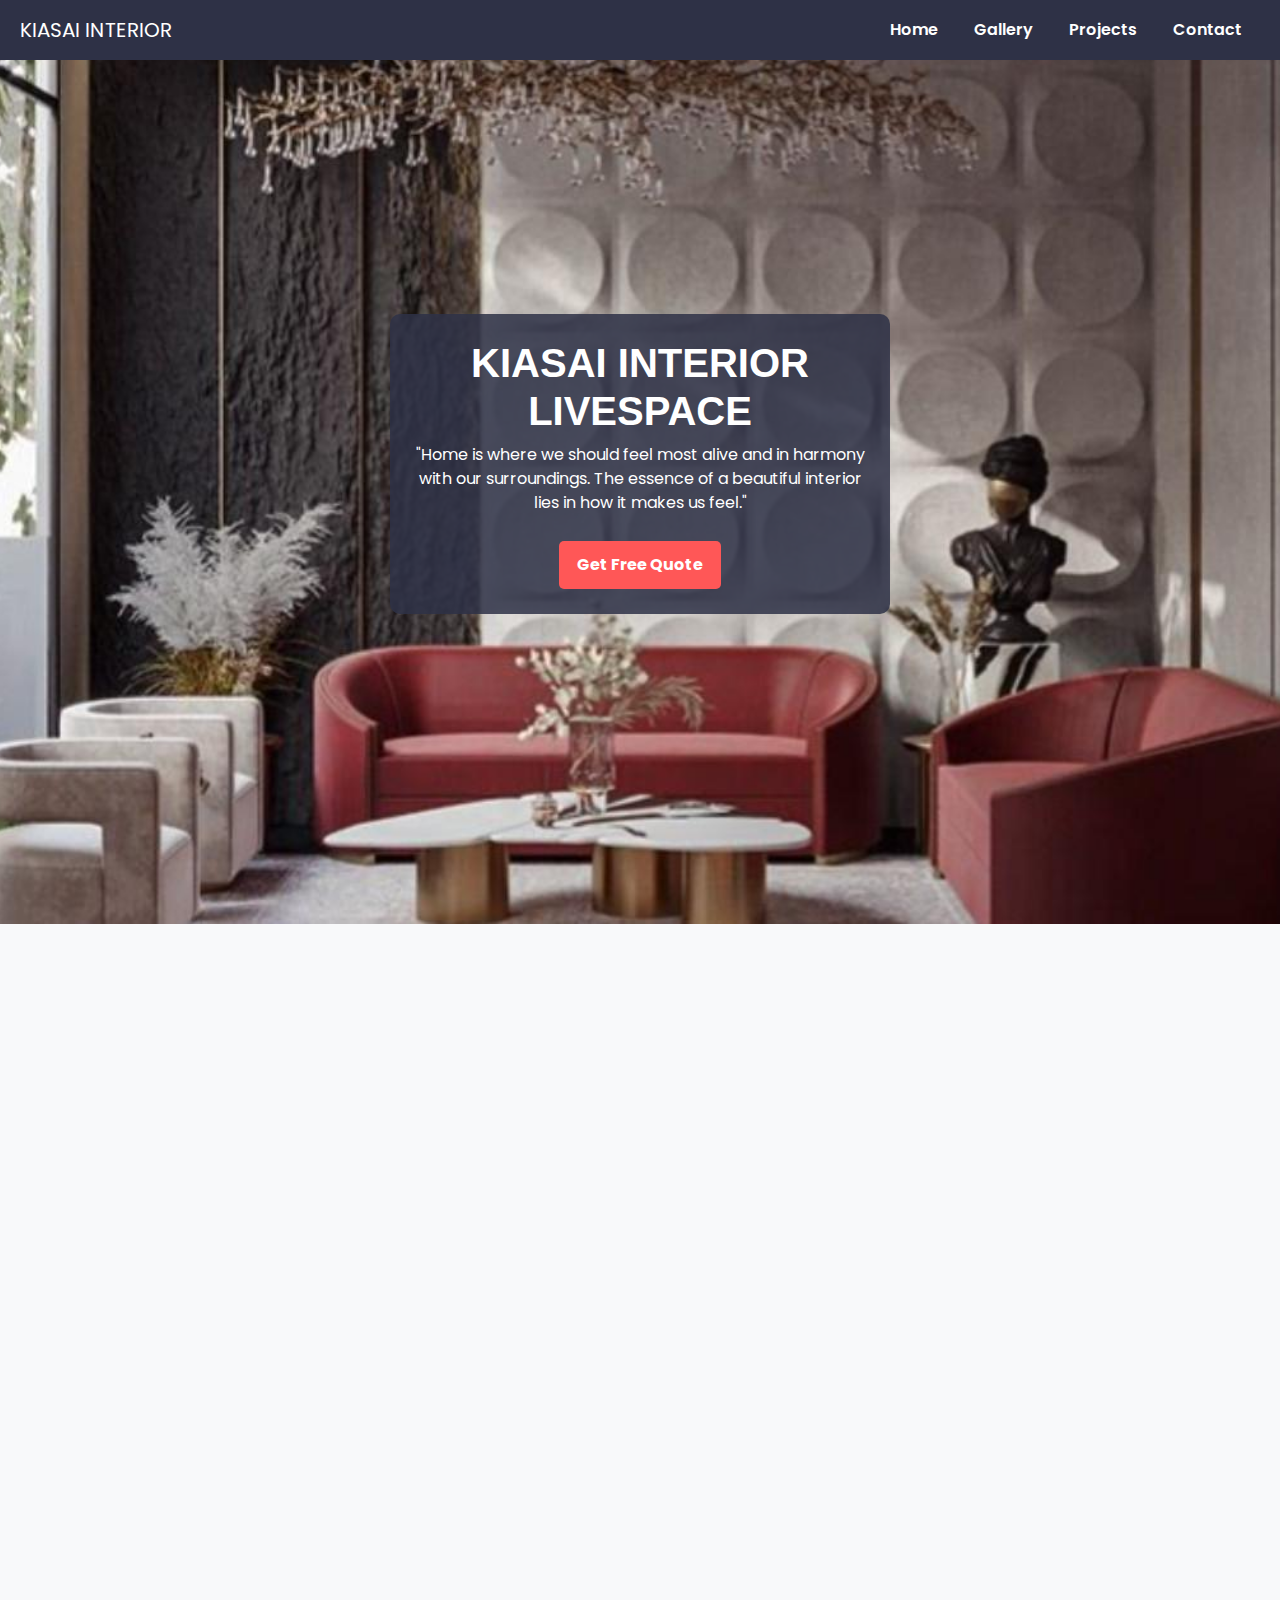
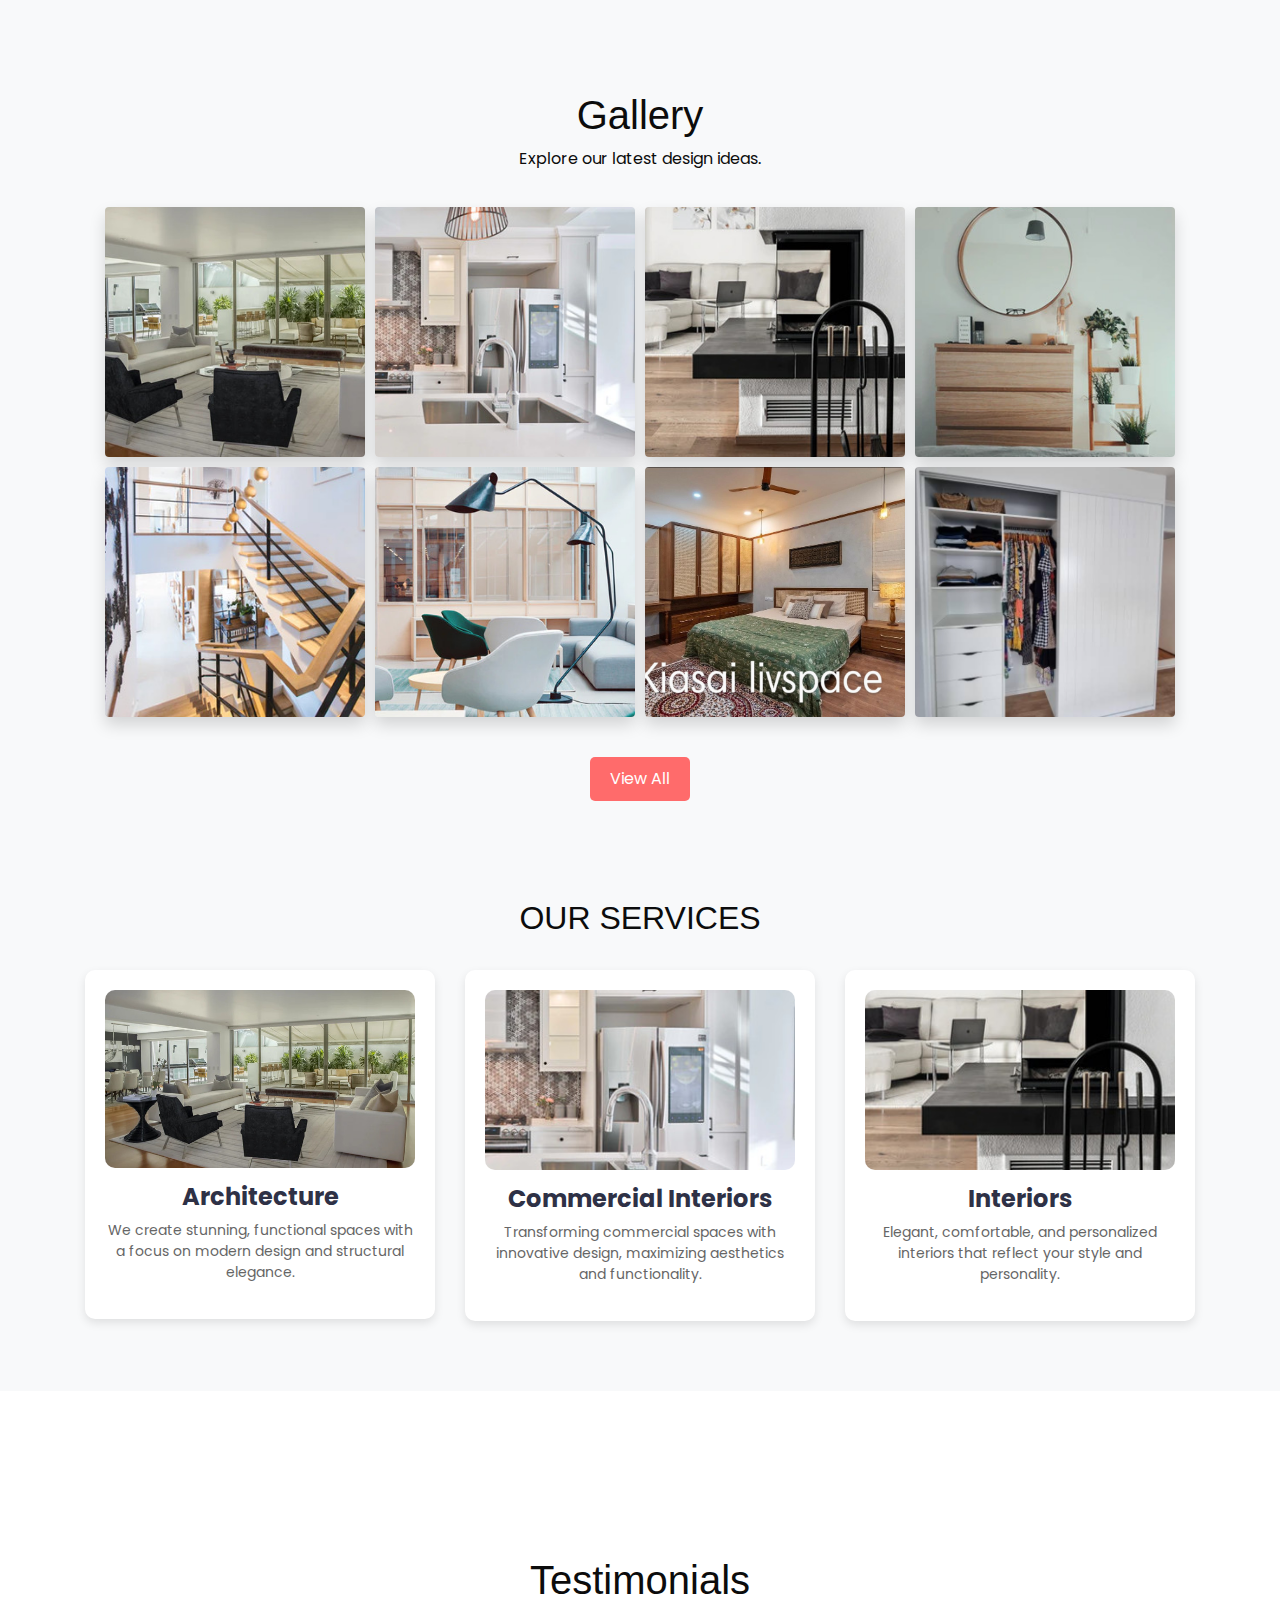
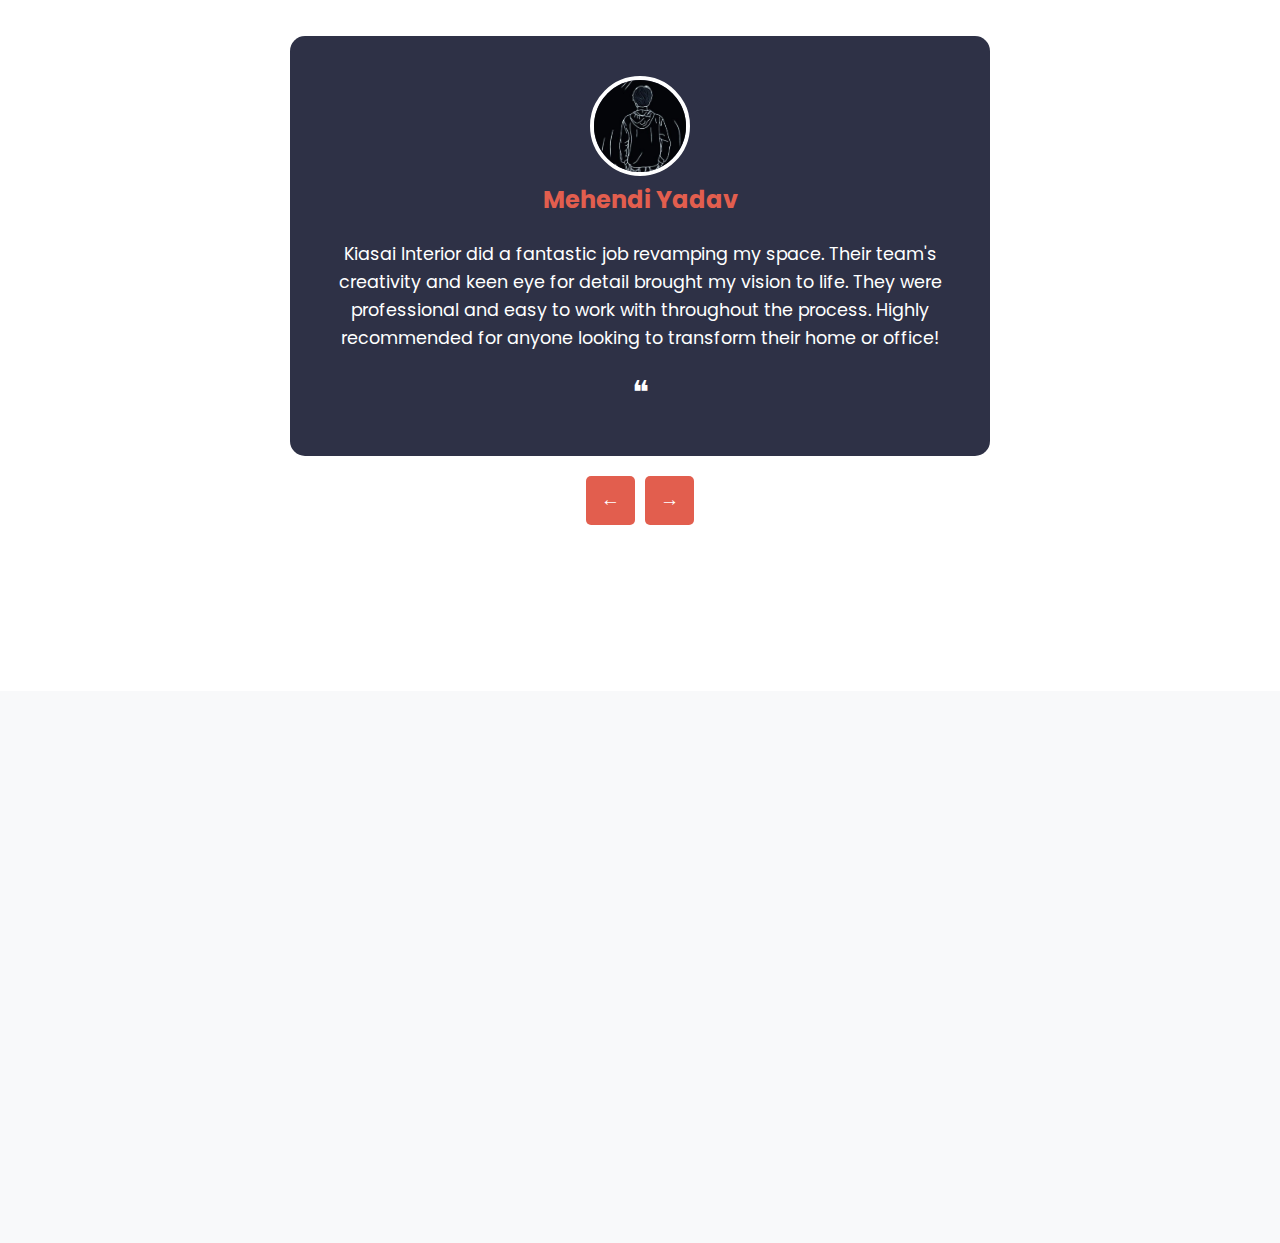
==== index.html @ 56f03238 "Update index.html" ====
<!DOCTYPE html>
<html lang="en">
<head>
    <meta charset="UTF-8">
    <meta name="viewport" content="width=device-width, initial-scale=1.0">
    <title>Kiasai Interiors</title>
    <link rel="stylesheet" href="https://cdn.jsdelivr.net/npm/bootstrap@4.6.0/dist/css/bootstrap.min.css">
    <link rel="stylesheet" href="css/font-awesome.min.css">
    <link href="https://fonts.googleapis.com/css?family=Poppins:400,600,700&display=swap" rel="stylesheet">
    <link rel="stylesheet" href="css/style.css">
    <meta name="viewport" content="width=1024">

    <style>
              .gallery-container {
            display: grid;
            grid-template-columns: repeat(auto-fit, minmax(250px, 1fr));
            gap: 10px;
            padding: 20px;
        }
        .gallery-container img {
            width: 100%;
            height: 250px;
            object-fit: cover;
            border-radius: 8px;
            box-shadow: 0 4px 6px rgba(0, 0, 0, 0.1);
        }
        .view-all {
            display: block;
            margin: 20px auto;
            padding: 10px 20px;
            background-color: #ff6b6b;
            color: white;
            border: none;
            border-radius: 5px;
            cursor: pointer;
            font-size: 16px;
        }
        body {
            font-size: 16px;
            overflow-x: hidden;
            font-family: 'Poppins', sans-serif;
            background-color: #f8f9fa;
        }
        .navbar {
         margin: 0;
        padding: 0;
        position: fixed;
        top: 0;
        left: 0;
        width: 100%;
        z-index: 1000;
}
.gallery-container {
            display: grid;
            grid-template-columns: repeat(auto-fit, minmax(250px, 1fr));
            gap: 10px;
            padding: 20px;
        }
        .gallery-container img {
            width: 100%;
            height: 250px;
            object-fit: cover;
            border-radius: 8px;
            box-shadow: 0 4px 6px rgba(0, 0, 0, 0.1);
        }
        .view-all {
            display: block;
            margin: 20px auto;
            padding: 10px 20px;
            background-color: #ff6b6b;
            color: white;
            border: none;
            border-radius: 5px;
            cursor: pointer;
            font-size: 16px;
        }

        body, html {
        margin: 0;
        padding: 0;
        overflow-x: hidden;
}
        .slider-bg {
        background-size: cover;  /* Ensures the image covers the full screen */
        background-position: center; /* Centers the image */
        background-repeat: no-repeat;
        width: 100vw; /* Full viewport width */
        height: 100vh; /* Full viewport height */
}

        .header_section {
            background: #2e3146;
            padding: 15px 20px;
            box-shadow: 0 4px 6px rgba(0, 0, 0, 0.1);
            position: fixed;
            width: 100%;
            z-index: 1000;
        }
        .navbar {
            padding: 10px 20px;
            background: #2e3146;
        }
        .navbar-nav .nav-item {
            margin: 0 10px;
        }
        .navbar-nav .nav-link {
            color: #ffffff !important;
            font-weight: 600;
            transition: color 0.3s;
        }
        .navbar-nav .nav-link:hover {
            color: #ff5757 !important;
        }
        .navbar-toggler {
            border: none;
            width: 50px;
            height: 50px;
            background: #ff5757;
            border-radius: 50%;
            display: flex;
            align-items: center;
            justify-content: center;
        }
        .navbar-toggler-icon {
            filter: brightness(0) invert(1);
        }
        .hero_section {
    background-image: url('images/slider-bg.jpg'); /* Replace with actual image path */
    background-size: cover;  /* Ensures the image covers the entire section */
    background-position: center center; /* Centers the image */
    background-repeat: no-repeat;
    width: 100vw; /* Full width */
    height: 100vh; /* Full height */
    display: flex;
    flex-direction: column;
    align-items: center;
    justify-content: center;
    text-align: center;
    padding: 20px;
    margin-top: 0;
    padding-top: 0;
}

/* Ensuring text responsiveness */
.hero_text {
    max-width: 90%;
    color: white; /* Adjust for visibility */
}

.hero_text h2 {
    font-size: 2.5rem; /* Adjust size for mobile */
    font-weight: bold;
}

.hero_text p {
    font-size: 1.

        }
        .hero_text {
            background: rgba(46, 49, 70, 0.85);
            padding: 25px;
            border-radius: 10px;
            width: 80%;
            max-width: 500px;
        }
        .btn-custom {
            background: #ff5757;
            color: white;
            padding: 12px 18px;
            border-radius: 5px;
            text-decoration: none;
            font-weight: bold;
            display: inline-block;
            margin-top: 10px;
        }
        .btn-custom:hover {
            background: #e04343;
        }
        .footer_section {
            text-align: center;
            padding: 20px 10px;
            background: #2e3146;
            color: white;
        }
        .footer_section .contact_info {
            margin-top: 10px;
        }
        img {
            width: 100%;
            height: auto;
            border-radius: 5px;
        }

      .contact_section h3,
      .contact_section p,
      .contact_section .social-icons {
      text-align: center;
      width: 100%;
      }

      .social-icons {
       display: flex;
      justify-content: center;
      gap: 15px;
      margin-top: 15px;
      }

    .social-icons a {
    width: 40px;
    height: 40px;
    display: flex;
    align-items: center;
    justify-content: center;
    background: white;
      border-radius: 5px;
      }
      .services_section {
    padding: 50px 20px;
    background: #f8f9fa;
}

.service-card {
    background: white;
    padding: 20px;
    border-radius: 10px;
    box-shadow: 0px 4px 10px rgba(0, 0, 0, 0.1);
    text-align: center;
    margin-bottom: 20px;
}

.service-card img {
    width: 100%;
    max-height: 180px;
    border-radius: 10px;
    object-fit: cover;
}

.service-card h4 {
    margin-top: 15px;
    font-weight: bold;
    color: #2e3146;
}

.service-card p {
    font-size: 14px;
    color: #666;
}
.testimonials {
    display: flex;
    justify-content: center; /* Center horizontally */
    align-items: center; /* Center vertically */
    min-height: 100vh; /* Adjust to ensure full page height */
    padding: 50px 20px;
    background: #fff;
    text-align: center;
}

.testimonial-container {
    display: flex;
    flex-direction: column;
    align-items: center;
    justify-content: center;
    width: 100%;
    max-width: 800px; /* Adjust width for better spacing */
}

.testimonial-card {
    background: #2e3146;
    color: white;
    padding: 40px;
    border-radius: 15px;
    width: 90%;
    max-width: 700px;
    position: relative;
    text-align: center;
}

.testimonial-header {
    display: flex;
    flex-direction: column;
    align-items: center;
}

.testimonial-img {
    width: 100px;
    height: 100px;
    border-radius: 50%;
    border: 4px solid white;
    margin-bottom: 10px;
}

.testimonial-name {
    font-size: 1.5rem;
    font-weight: bold;
    color: #e25e4e;
    margin-bottom: 10px;
}

.testimonial-text {
    font-size: 1.1rem;
    line-height: 1.6;
    margin-top: 15px;
}

.testimonial-icons {
    font-size: 2rem;
    margin-top: 10px;
}

.testimonial-nav {
    display: flex;
    justify-content: center;
    gap: 10px;
    margin-top: 20px;
}

.nav-btn {
    background: #e25e4e;
    color: white;
    border: none;
    padding: 10px 15px;
    font-size: 1.2rem;
    cursor: pointer;
    border-radius: 5px;
}

.nav-btn:hover {
    background: #d14e3e;
}
/* About Us Section */
.about_section {
    padding: 100px 20px;
    background: #f8f9fa;
}

.about_section .container {
    max-width: 1200px;
    margin: auto;
}

.about_section .row {
    display: flex;
    align-items: center;
    justify-content: center;
}

/* Image Box */
.about_section .img-box {
    text-align: center;
    position: relative;
}

.about_section .img-box img {
    width: 100%;
    max-width: 500px;
    border-radius: 10px;
    box-shadow: 0 4px 10px rgba(0, 0, 0, 0.1);
    transition: transform 0.3s ease-in-out;
}

.about_section .img-box img:hover {
    transform: scale(1.05);
}

/* Download Button Below Image */
.download-container {
    margin-top: 20px;
    text-align: center;
}

.download-btn {
    display: inline-block;
    padding: 12px 20px;
    background: #ff6b6b;
    color: white;
    font-size: 1rem;
    font-weight: bold;
    text-decoration: none;
    border-radius: 5px;
    transition: background 0.3s ease-in-out;
}

.download-btn:hover {
    background: #e04343;
}

/* About Us Content */
.about_section .detail-box {
    padding: 20px;
    text-align: left;
}

.about_section .detail-box h2 {
    font-size: 2.5rem;
    font-weight: bold;
    color: #2e3146;
}

.about_section .detail-box p {
    font-size: 1.1rem;
    color: #666;
    line-height: 1.6;
}

/* Hide Image on Mobile */
@media (max-width: 768px) {
    .about_section .img-box {
        display: none;
    }

    .about_section .detail-box {
        text-align: center;
    }
}


/* Animation */
.fade-in {
    opacity: 0;
    transform: translateY(20px);
    animation: fadeInUp 0.8s ease-out forwards;
}

@keyframes fadeInUp {
    from {
        opacity: 0;
        transform: translateY(20px);
    }
    to {
        opacity: 1;
        transform: translateY(0);
    }
}

/* Responsive Design */
@media (max-width: 768px) {
    .about_section .row {
        flex-direction: column;
        text-align: center;
    }
    .about_section .detail-box {
        padding-top: 20px;
    }
}
/* Contact Section - Bigger & More Spacious */
#contact {
    padding: 100px 20px;
    background: #2e3146;
    color: white;
    text-align: center;
}

#contact h2 {
    font-size: 2.5rem;
    font-weight: bold;
    margin-bottom: 20px;
}

#contact .info_main_row {
    display: flex;
    justify-content: center;
    align-items: center;
    gap: 30px;
}

/* Contact Buttons */
.contact-btn {
    display: inline-block;
    padding: 12px 20px;
    background: #ff6b6b;
    color: white;
    font-size: 1rem;
    font-weight: bold;
    text-decoration: none;
    border-radius: 5px;
    transition: background 0.3s ease-in-out;
    margin-top: 10px;
    display: flex;
    align-items: center;
    justify-content: center;
    gap: 10px;
    width: 200px;
    margin: 10px auto;
}

.contact-btn i {
    font-size: 1.2rem;
}

.contact-btn:hover {
    background: #e04343;
}

/* Social Icons */
#contact .social_box {
    display: flex;
    justify-content: center;
    gap: 20px;
    margin-top: 20px;
}

#contact .social_box a {
    font-size: 1.8rem;
    color: white;
    transition: color 0.3s ease-in-out;
}

#contact .social_box a:hover {
    color: #ff5757;
}

/* Responsive Tweaks */
@media (max-width: 768px) {
    #contact .info_main_row {
        flex-direction: column;
        text-align: center;
    }

    #contact .social_box {
        gap: 15px;
    }
}




    </style>
</head>
<body>
    <header class="header_section">
        <nav class="navbar navbar-expand-lg navbar-dark">
            <a class="navbar-brand" href="#">
                KIASAI INTERIOR
            </a>
            <button class="navbar-toggler" type="button" data-toggle="collapse" data-target="#navbarNav">
                <span class="navbar-toggler-icon"></span>
            </button>
            <div class="collapse navbar-collapse" id="navbarNav">
                <ul class="navbar-nav ml-auto">
                    <li class="nav-item"><a href="index.html" class="nav-link">Home</a></li>
                    <li class="nav-item"><a href="gallery.html" class="nav-link">Gallery</a></li>
                    <li class="nav-item"><a href="project.html" class="nav-link">Projects</a></li>
                    <li class="nav-item"><a href="contact.html" class="nav-link">Contact</a></li>
                </ul>
            </div>
        </nav>
    </header><br>

      
    <section id="home" class="hero_section">
        <div class="hero_text">
            <h2>KIASAI INTERIOR LIVESPACE</h2>
            <p>"Home is where we should feel most alive and in harmony with our surroundings. The essence of a beautiful interior lies in how it makes us feel."</p>
            <a href="contact.html" class="btn-custom">Get Free Quote</a>
        </div>
    </section><br>
    <section id="about" class="about_section layout_padding fade-in">
      <div class="container">
          <div class="row">
              <!-- Image Box (Hidden on Mobile) -->
              <div class="col-md-6 img-box">
                  <img src="images/your-image.jpg" alt="About Us Image">
              </div>
  
              <!-- About Us Content -->
              <div class="col-md-6 detail-box">
                  <h2>About Us</h2>
                  <p>
                      At Kiasai Interiors, we are dedicated to crafting exceptional home interiors that transcend 
                      aesthetics, focusing on creating spaces that reflect your lifestyle and aspirations. Our 
                      commitment to delivering unparalleled quality ensures that every project embodies the highest 
                      standards of craftsmanship and design.
                  </p>
                  <p>
                      We believe true excellence lies in the fusion of aesthetics and functionality. Using only the 
                      finest materials and innovative techniques, our talented team collaborates closely with each 
                      client, ensuring a design that is both stunning and meaningful.
                  </p>
                  <!-- Download Button Moved Below Text -->
                  <div class="download-container">
                      <a href="KIASAI_INTERIOR_LIVESPACE.pdf" download class="download-btn">Download</a>
                  </div>
              </div>
          </div>
      </div>
  </section>
  
  
  
    <section id="gallery" class="container my-5 text-center">
      <h1>Gallery</h1>
      <p>Explore our latest design ideas.</p>
      <div class="gallery-container">
          <img src="./images/g1.jpg" class="img-fluid rounded shadow" alt="Living Room Design">
          <img src="./images/g2.jpg" class="img-fluid rounded shadow" alt="Kitchen Design">
          <img src="./images/g3.jpg" class="img-fluid rounded shadow" alt="Modern Fireplace">
          <img src="./images/g4.jpg" class="img-fluid rounded shadow" alt="Bedroom Design">
          <img src="./images/g5.jpg" class="img-fluid rounded shadow" alt="Office Space">
          <img src="./images/g6.jpg" class="img-fluid rounded shadow" alt="Dining Area">
          <img src="./images/g7.jpg" class="img-fluid rounded shadow" alt="Bathroom Interior">
          <img src="./images/g8.jpg" class="img-fluid rounded shadow" alt="Outdoor Patio">
      </div>
      <button class="view-all">View All</button>
  </section>
    <section id="services" class="services_section">
      <div class="container">
          <h2 class="text-center">OUR SERVICES</h2><br>
          <div class="row">
              <div class="col-md-4">
                  <div class="service-card">
                      <img src="images/g1.jpg" alt="Architecture">
                      <h4>Architecture</h4>
                      <p>We create stunning, functional spaces with a focus on modern design and structural elegance.</p>
                  </div>
              </div>
              <div class="col-md-4">
                  <div class="service-card">
                      <img src="images/g2.jpg" alt="Commercial Interiors">
                      <h4>Commercial Interiors</h4>
                      <p>Transforming commercial spaces with innovative design, maximizing aesthetics and functionality.</p>
                  </div>
              </div>
              <div class="col-md-4">
                  <div class="service-card">
                      <img src="images/g3.jpg" alt="Interiors">
                      <h4>Interiors</h4>
                      <p>Elegant, comfortable, and personalized interiors that reflect your style and personality.</p>
                  </div>
              </div>
          </div>
      </div>
  </section>
  <section class="testimonials">
   

    <div class="testimonial-container">
      <h1>Testimonials</h1><br>
        <div class="testimonial-card">
            <div class="testimonial-header">
                <img src="images/user1.jpg" alt="User Image" class="testimonial-img">
                <h3 class="testimonial-name">Mehendi Yadav</h3>
            </div>
            <p class="testimonial-text">
                "Kiasai Interior did a fantastic job revamping my space. Their team's creativity and keen eye for detail
                brought my vision to life. They were professional and easy to work with throughout the process. 
            </p>
            <div class="testimonial-icons">
                <span class="quote-icon">❝</span>
            </div>
        </div>
        <div class="testimonial-nav">
            <button class="nav-btn prev-btn">←</button>
            <button class="nav-btn next-btn">→</button>
        </div>
    </div>
</section>

<section id="contact" class="info_section fade-in">
  <div class="container">
      <h2>Contact Us</h2><br>
      <div class="row info_main_row">
          <div class="col-md-4">
              <h4>Call Us</h4>
              <a href="tel:+91 76761 41883" class="contact-btn">
                  <i class="fa fa-phone"></i> Call Now
              </a>
          </div>
          <div class="col-md-4">
              <h4>Email</h4>
              <a href="mailto:info@kiasaiinterior.com" class="contact-btn">
                  <i class="fa fa-envelope"></i> Send Email
              </a>
          </div><br>
          <div class="col-md-4">
              <h4>Follow Us</h4>
              <div class="social_box">
                  <a href="https://www.facebook.com/KiaSaiInteriors"><i class="fa fa-facebook"></i></a>
                  <a href="https://www.youtube.com/@KiaSaiInteriorLiveSpace"><i class="fa fa-youtube"></i></a>
                  <a href="https://instagram.com/kiasai_interior"><i class="fa fa-instagram"></i></a>
              </div>
          </div>
      </div>
  </div>
</section>

   
      <!-- end info section -->
    
      <!-- footer section -->
      <script>
        let testimonials = [
            {
                name: "Mehendi Yadav",
                text: "Kiasai Interior did a fantastic job revamping my space. Their team's creativity and keen eye for detail brought my vision to life. They were professional and easy to work with throughout the process. Highly recommended for anyone looking to transform their home or office!",
                img: "images/client3.jpg"
            },
            {
                name: "Aaahana P.",
                text: "Amazing work! The team transformed my office into a modern and sleek space. The entire process was seamless.",
                img: "images/client2.jpg"
            }
        ];
    
        let index = 0;
    
        function updateTestimonial() {
            document.querySelector(".testimonial-name").innerText = testimonials[index].name;
            document.querySelector(".testimonial-text").innerText = testimonials[index].text;
            document.querySelector(".testimonial-img").src = testimonials[index].img;
        }
    
        document.querySelector(".prev-btn").addEventListener("click", () => {
            index = (index - 1 + testimonials.length) % testimonials.length;
            updateTestimonial();
        });
    
        document.querySelector(".next-btn").addEventListener("click", () => {
            index = (index + 1) % testimonials.length;
            updateTestimonial();
        });
    
        updateTestimonial();
    </script>
    
    <script src="https://code.jquery.com/jquery-3.6.0.min.js"></script>
   <script src="https://cdn.jsdelivr.net/npm/bootstrap@4.6.0/dist/js/bootstrap.bundle.min.js"></script>
</body> 
</html>
---- css/style.css ----
/* fonts import */
@import url("../fonts/octin_sports_rg.ttf");
body {
  font-family: "Poppins", sans-serif;
  color: #0c0c0c;
  background-color: #ffffff;
  overflow-x: hidden;
}

.layout_padding {
  padding: 90px 0;
}

.layout_padding2 {
  padding: 45px 0;
}

.layout_padding2-top {
  padding-top: 45px;
}

.layout_padding2-bottom {
  padding-bottom: 45px;
}

.layout_padding-top {
  padding-top: 90px;
}

.layout_padding-bottom {
  padding-bottom: 90px;
}

.long_section {
  margin-left: 45px;
  margin-right: 45px;
  padding-left: 15px;
  padding-right: 15px;
}

.heading_container {
  display: -webkit-box;
  display: -ms-flexbox;
  display: flex;
  -webkit-box-orient: vertical;
  -webkit-box-direction: normal;
      -ms-flex-direction: column;
          flex-direction: column;
  -webkit-box-align: start;
      -ms-flex-align: start;
          align-items: flex-start;
  font-family: "octin sports", sans-serif;
}

.heading_container h2 {
  position: relative;
  font-weight: bold;
  text-transform: uppercase;
  margin: 0;
}

.heading_container.heading_center {
  -webkit-box-align: center;
      -ms-flex-align: center;
          align-items: center;
  text-align: center;
}

h1,
h2 {
  font-family: "octin sports", sans-serif;
}

/*header section*/
.header_section {
  position: absolute;
  top: 0;
  width: 100%;
  z-index: 9;
}

.header_section .nav_container {
  margin: 0 auto;
}

.header_section.innerpage_header {
  position: relative;
  background: #3a3f58;
  padding: 10px 0;
}

.custom_nav-container {
  padding: 10px 0;
}

.custom_menu-btn {
  position: fixed;
  right: 15px;
  top: 15px;
  width: 50px;
  height: 50px;
}

.custom_menu-btn::before {
  content: "";
  position: absolute;
  top: 0;
  right: 0;
  width: 100%;
  height: 100%;
  background-color: white;
  -webkit-box-shadow: 0 0 5px 0 rgba(0, 0, 0, 0.07);
          box-shadow: 0 0 5px 0 rgba(0, 0, 0, 0.07);
  z-index: 7;
  border-radius: 100%;
  -webkit-transition: all .3s;
  transition: all .3s;
}

.custom_menu-btn.menu_btn-style::before {
  width: 100vh;
  height: 100vh;
  background-color: #3a3f58;
  -webkit-transform: scale(5);
          transform: scale(5);
  border-radius: 0;
}

.custom_menu-btn button {
  width: 50px;
  height: 50px;
  outline: none;
  border: none;
  border-radius: 100%;
  display: -webkit-box;
  display: -ms-flexbox;
  display: flex;
  -webkit-box-orient: vertical;
  -webkit-box-direction: normal;
      -ms-flex-direction: column;
          flex-direction: column;
  -webkit-box-align: center;
      -ms-flex-align: center;
          align-items: center;
  -webkit-box-pack: center;
      -ms-flex-pack: center;
          justify-content: center;
  background-color: transparent;
  position: relative;
  z-index: 999;
  margin: 0;
}

.custom_menu-btn button span {
  display: block;
  width: 30px;
  height: 3px;
  background-color: #000000;
  margin: 2.5px 0;
  -webkit-transition: all 0.3s;
  transition: all 0.3s;
  border-radius: 15px;
}

.custom_menu-btn .s-2 {
  -webkit-transition: all 0.1s;
  transition: all 0.1s;
}

.menu_btn-style button span {
  background-color: #ffffff;
}

.menu_btn-style button .s-1 {
  -webkit-transform: rotate(45deg) translate(6px, 6px);
          transform: rotate(45deg) translate(6px, 6px);
}

.menu_btn-style button .s-2 {
  -webkit-transform: translateX(100px);
          transform: translateX(100px);
}

.menu_btn-style button .s-3 {
  -webkit-transform: rotate(-45deg) translate(5px, -5px);
          transform: rotate(-45deg) translate(5px, -5px);
}

.overlay {
  height: 100%;
  width: 0;
  position: fixed;
  top: 0;
  left: 0;
  overflow-x: hidden;
  -webkit-transition: 0.5s;
  transition: 0.5s;
  z-index: 9;
}

.overlay .closebtn {
  position: absolute;
  top: 0;
  right: 30px;
  font-size: 60px;
}

.overlay a {
  padding: 0px;
  text-decoration: none;
  font-size: 22px;
  color: #ffffff;
  display: block;
  -webkit-transition: 0.3s;
  transition: 0.3s;
  margin-bottom: 15px;
  text-transform: uppercase;
  font-weight: 600;
  opacity: 0;
}

.overlay a:hover {
  color: #f5efee;
}

.overlay-content {
  position: relative;
  top: 30%;
  width: 100%;
  text-align: center;
  margin-top: 30px;
  z-index: 99;
}

.menu_width {
  width: 100%;
}

.menu_width.overlay a {
  opacity: 1;
}

a,
a:hover,
a:focus {
  text-decoration: none;
}

a:hover,
a:focus {
  color: initial;
}

.btn,
.btn:focus {
  outline: none !important;
  -webkit-box-shadow: none;
          box-shadow: none;
}

.navbar-brand span {
  font-size: 24px;
  font-weight: 700;
  color: #ffffff;
  text-transform: uppercase;
}

/*end header section*/
/* slider section */
.slider_section {
  min-height: 100vh;
  -webkit-box-flex: 1;
      -ms-flex: 1;
          flex: 1;
  display: -webkit-box;
  display: -ms-flexbox;
  display: flex;
  -webkit-box-align: center;
      -ms-flex-align: center;
          align-items: center;
  position: relative;
  text-align: center;
  padding: 115px 0 75px 0;
}

.slider_section #customCarousel1 {
  position: absolute;
  top: 0;
  left: 0;
  width: 100%;
  height: 100%;
  overflow: hidden;
}

.slider_section #customCarousel1 .carousel-inner,
.slider_section #customCarousel1 .carousel-item,
.slider_section #customCarousel1 .img_container {
  height: 100%;
}

.slider_section #customCarousel1 .img_container {
  display: -webkit-box;
  display: -ms-flexbox;
  display: flex;
  -webkit-box-pack: start;
      -ms-flex-pack: start;
          justify-content: flex-start;
  -webkit-box-align: start;
      -ms-flex-align: start;
          align-items: flex-start;
}

.slider_section .detail-box {
  position: relative;
  width: 100%;
  z-index: 4;
}

.slider_section .detail-box .inner_detail-box {
  background-color: rgba(58, 63, 88, 0.8);
  color: #ffffff;
  padding: 45px;
  border-radius: 5px;
}

.slider_section .detail-box h1 {
  font-weight: bold;
  text-transform: uppercase;
}

.slider_section .detail-box p {
  margin-top: 15px;
}

.slider_section .detail-box .slider-link {
  display: inline-block;
  padding: 10px 45px;
  background-color: #ffffff;
  color: #000000;
  border-radius: 5px;
  border: 1px solid #ffffff;
  -webkit-transition: all .2s;
  transition: all .2s;
  margin-top: 10px;
}

.slider_section .detail-box .slider-link:hover {
  background-color: transparent;
  color: #ffffff;
}

.slider_section .img-box img {
  min-width: 100%;
  min-height: 100%;
}

.slider_section .img-box::before {
  content: "";
  position: absolute;
  top: 0;
  left: 0;
  width: 100%;
  height: 100%;
}

.slider_section .carousel-control-prev,
.slider_section .carousel-control-next {
  width: 50px;
  height: 50px;
  z-index: 5;
  opacity: 1;
  border-radius: 5px;
  font-size: 12px;
  background-color: #e45441;
  color: white;
  -webkit-transform: translateY(-50%);
          transform: translateY(-50%);
}

.slider_section .carousel-control-prev {
  left: 45px;
  top: 50%;
}

.slider_section .carousel-control-next {
  right: 45px;
  top: 50%;
}

.about_section .row {
  -webkit-box-align: center;
      -ms-flex-align: center;
          align-items: center;
}

.about_section .img-box img {
  width: 100%;
}

.about_section .detail-box p {
  margin-top: 10px;
  margin-bottom: 35px;
}

.about_section .detail-box a {
  display: inline-block;
  padding: 10px 45px;
  background-color: #3a3f58;
  color: #ffffff;
  border-radius: 0;
  border: 1px solid #3a3f58;
  -webkit-transition: all .2s;
  transition: all .2s;
}

.about_section .detail-box a:hover {
  background-color: transparent;
  color: #3a3f58;
}

.gallery_section {
  background-color: #f9f8f7;
}

.gallery_section .heading_container {
  margin-bottom: 30px;
}

.gallery_section .row {
  -webkit-box-align: stretch;
      -ms-flex-align: stretch;
          align-items: stretch;
}

.gallery_section .img-box {
  display: -webkit-box;
  display: -ms-flexbox;
  display: flex;
  overflow: hidden;
  position: relative;
}

.gallery_section .img-box img {
  min-width: 100%;
  min-height: 100%;
}

.gallery_section .img-box a {
  display: -webkit-box;
  display: -ms-flexbox;
  display: flex;
  position: absolute;
  opacity: 0;
  -webkit-box-align: center;
      -ms-flex-align: center;
          align-items: center;
  -webkit-box-pack: center;
      -ms-flex-pack: center;
          justify-content: center;
  width: 55px;
  height: 55px;
  border-radius: 100%;
  background-color: #e45441;
  top: 50%;
  left: 50%;
  -webkit-transform: translate(-50%, -50%);
          transform: translate(-50%, -50%);
  -webkit-transition: opacity 0.2s;
  transition: opacity 0.2s;
  color: #ffffff;
  font-size: 24px;
}

.gallery_section .img-box::before {
  content: "";
  position: absolute;
  top: 0;
  left: 0;
  width: 100%;
  height: 100%;
  background: rgba(58, 63, 88, 0.85);
  -webkit-transition: all 0.1s;
  transition: all 0.1s;
  -webkit-transform: translateY(100%);
          transform: translateY(100%);
}

.gallery_section .img-box:hover::before {
  -webkit-transform: translateY(0);
          transform: translateY(0);
}

.gallery_section .img-box:hover a {
  opacity: 1;
}

.gallery_section .btn-box {
  display: -webkit-box;
  display: -ms-flexbox;
  display: flex;
  -webkit-box-pack: center;
      -ms-flex-pack: center;
          justify-content: center;
  margin-top: 45px;
}

.gallery_section .btn-box a {
  display: inline-block;
  padding: 10px 45px;
  background-color: #e45441;
  color: #ffffff;
  border-radius: 5px;
  border: 1px solid #e45441;
  -webkit-transition: all .2s;
  transition: all .2s;
}

.gallery_section .btn-box a:hover {
  background-color: transparent;
  color: #e45441;
}

.service_section .box {
  display: -webkit-box;
  display: -ms-flexbox;
  display: flex;
  -webkit-box-orient: vertical;
  -webkit-box-direction: normal;
      -ms-flex-direction: column;
          flex-direction: column;
  -webkit-box-align: center;
      -ms-flex-align: center;
          align-items: center;
  text-align: center;
  margin-top: 45px;
  position: relative;
}

.service_section .box .img-box {
  position: relative;
  width: 145px;
  height: 145px;
  margin-bottom: -72.5px;
}

.service_section .box .img-box img {
  width: 100%;
  border-radius: 100%;
  border: 5px solid #ffffff;
}

.service_section .box .detail-box {
  background-color: #3a3f58;
  color: #ffffff;
  padding: 97.5px 25px 25px 25px;
}

.service_section .box .detail-box h5 {
  margin-bottom: 0;
  font-weight: 600;
}

.service_section .box .detail-box p {
  font-size: 15px;
  margin-top: 12px;
  margin-bottom: 15px;
}

.service_section .box a {
  display: inline-block;
  padding: 8px 30px;
  background-color: #e45441;
  color: #ffffff;
  border-radius: 5px;
  border: 1px solid #e45441;
  -webkit-transition: all .2s;
  transition: all .2s;
}

.service_section .box a:hover {
  background-color: transparent;
  color: #e45441;
}

.blog_section .heading_container {
  -webkit-box-align: center;
      -ms-flex-align: center;
          align-items: center;
}

.blog_section .heading_container h2::before {
  left: 50%;
  -webkit-transform: translateX(-50%);
          transform: translateX(-50%);
}

.blog_section .box {
  margin-top: 55px;
  background-color: #ffffff;
  display: -webkit-box;
  display: -ms-flexbox;
  display: flex;
  -webkit-box-align: center;
      -ms-flex-align: center;
          align-items: center;
  color: #000000;
  background-color: #f9f8f7;
}

.blog_section .box .img-box {
  position: relative;
  width: 225px;
  min-width: 225px;
}

.blog_section .box .img-box img {
  width: 100%;
}

.blog_section .box .detail-box {
  padding: 15px;
}

.blog_section .box .detail-box h5 {
  font-weight: bold;
  font-family: "octin sports", sans-serif;
}

.blog_section .box .detail-box p {
  font-size: 15px;
  color: #444;
}

.blog_section .box .detail-box a {
  display: inline-block;
  padding: 7px 20px;
  background-color: #3a3f58;
  color: #ffffff;
  border-radius: 0;
  border: 1px solid #3a3f58;
  -webkit-transition: all .2s;
  transition: all .2s;
}

.blog_section .box .detail-box a:hover {
  background-color: transparent;
  color: #3a3f58;
}

.client_section .heading_container {
  -webkit-box-align: center;
      -ms-flex-align: center;
          align-items: center;
}

.client_section .box {
  display: -webkit-box;
  display: -ms-flexbox;
  display: flex;
  -webkit-box-orient: vertical;
  -webkit-box-direction: normal;
      -ms-flex-direction: column;
          flex-direction: column;
  -webkit-box-align: start;
      -ms-flex-align: start;
          align-items: flex-start;
  margin: 45px 0;
  border-radius: 15px;
}

.client_section .box .img-box {
  border-radius: 100%;
  min-width: 175px;
  max-width: 175px;
  overflow: hidden;
  margin: 0 25px;
  margin-bottom: -82.5px;
  position: relative;
  border: 7px solid #ffffff;
}

.client_section .box .img-box img {
  width: 100%;
}

.client_section .box .detail-box {
  display: -webkit-box;
  display: -ms-flexbox;
  display: flex;
  -webkit-box-orient: vertical;
  -webkit-box-direction: normal;
      -ms-flex-direction: column;
          flex-direction: column;
  -webkit-box-align: start;
      -ms-flex-align: start;
          align-items: flex-start;
  background-color: #3a3f58;
  padding: 112.5px 25px 25px 25px;
  color: #ffffff;
}

.client_section .box .detail-box .name img {
  width: 25px;
  margin-bottom: 5px;
}

.client_section .box .detail-box .name h6 {
  color: #e45441;
  font-weight: 600;
  font-size: 20px;
}

.client_section .carousel_btn-container {
  display: -webkit-box;
  display: -ms-flexbox;
  display: flex;
  -webkit-box-pack: center;
      -ms-flex-pack: center;
          justify-content: center;
}

.client_section .carousel-control-prev,
.client_section .carousel-control-next {
  position: unset;
  width: 45px;
  height: 45px;
  border: none;
  opacity: 1;
  background-repeat: no-repeat;
  background-size: 12px;
  background-position: center;
  background-color: #e45441;
  background-position: center;
  border-radius: 5px;
  margin: 0 2.5px;
}

.client_section .carousel-control-prev:hover,
.client_section .carousel-control-next:hover {
  background-color: #3a3f58;
}

.client_section .carousel-control-next {
  left: initial;
}

.contact_section {
  position: relative;
}

.contact_section .row {
  -webkit-box-align: center;
      -ms-flex-align: center;
          align-items: center;
}

.contact_section .form_container {
  background-color: #3a3f58;
  padding: 45px;
  margin-bottom: -90px;
  border: 5px solid #ffffff;
  color: #ffffff;
}

.contact_section .form_container .heading_container {
  margin-bottom: 30px;
}

.contact_section .form_container input {
  width: 100%;
  border: none;
  height: 50px;
  margin-bottom: 25px;
  padding-left: 15px;
  outline: none;
  color: #101010;
  -webkit-box-shadow: 0 0 5px 0 rgba(0, 0, 0, 0.05);
          box-shadow: 0 0 5px 0 rgba(0, 0, 0, 0.05);
  border-radius: 5px;
}

.contact_section .form_container input::-webkit-input-placeholder {
  color: #333;
}

.contact_section .form_container input:-ms-input-placeholder {
  color: #333;
}

.contact_section .form_container input::-ms-input-placeholder {
  color: #333;
}

.contact_section .form_container input::placeholder {
  color: #333;
}

.contact_section .form_container input.message-box {
  height: 120px;
}

.contact_section .form_container .btn_box {
  display: -webkit-box;
  display: -ms-flexbox;
  display: flex;
  margin-top: 15px;
}

.contact_section .form_container button {
  border: none;
  text-transform: uppercase;
  display: inline-block;
  padding: 12px 55px;
  background-color: #e45441;
  color: #ffffff;
  border-radius: 0px;
  border: 1px solid #e45441;
  -webkit-transition: all .2s;
  transition: all .2s;
}

.contact_section .form_container button:hover {
  background-color: transparent;
  color: #e45441;
}

.contact_section .subscribe-box h3 {
  font-weight: 600;
  text-transform: uppercase;
}

.contact_section .subscribe-box p {
  color: #777;
}

.contact_section .subscribe-box form {
  display: -webkit-box;
  display: -ms-flexbox;
  display: flex;
  -webkit-box-orient: vertical;
  -webkit-box-direction: normal;
      -ms-flex-direction: column;
          flex-direction: column;
  -webkit-box-align: start;
      -ms-flex-align: start;
          align-items: flex-start;
}

.contact_section .subscribe-box form input {
  background-color: #ccc;
  height: 50px;
  padding-left: 15px;
  outline: none;
  color: #ffffff;
  border: none;
  width: 100%;
  margin-bottom: 15px;
}

.contact_section .subscribe-box form input::-webkit-input-placeholder {
  color: #555;
}

.contact_section .subscribe-box form input:-ms-input-placeholder {
  color: #555;
}

.contact_section .subscribe-box form input::-ms-input-placeholder {
  color: #555;
}

.contact_section .subscribe-box form input::placeholder {
  color: #555;
}

.contact_section .subscribe-box form button {
  background-color: transparent;
  color: #3a3f58;
  text-transform: uppercase;
  outline: none;
  border: none;
  display: inline-block;
  padding: 10px 45px;
  background-color: #3a3f58;
  color: #ffffff;
  border-radius: 0;
  border: 1px solid #3a3f58;
  -webkit-transition: all .2s;
  transition: all .2s;
}

.contact_section .subscribe-box form button:hover {
  background-color: transparent;
  color: #3a3f58;
}

.info_section {
  background-color: #262939;
  color: #ffffff;
  padding: 165px 0 75px 0;
}

.info_section.innerpage_info_section {
  padding: 75px 0;
}

.info_section h4 {
  margin-bottom: 15px;
}

.info_section .info_contact a {
  display: -webkit-box;
  display: -ms-flexbox;
  display: flex;
  -webkit-box-align: center;
      -ms-flex-align: center;
          align-items: center;
  color: #ffffff;
  margin-bottom: 10px;
}

.info_section .info_contact a i {
  margin-right: 5px;
  width: 25px;
}

.info_section .info_contact a:hover:hover {
  color: #e45441;
}

.info_section .social_box {
  width: 100%;
  display: -webkit-box;
  display: -ms-flexbox;
  display: flex;
  -ms-flex-wrap: wrap;
      flex-wrap: wrap;
}

.info_section .social_box a {
  display: -webkit-box;
  display: -ms-flexbox;
  display: flex;
  -webkit-box-pack: center;
      -ms-flex-pack: center;
          justify-content: center;
  -webkit-box-align: center;
      -ms-flex-align: center;
          align-items: center;
  width: 50px;
  height: 50px;
  border: 1px solid #ffffff;
  color: #ffffff;
  margin-right: 10px;
  margin-bottom: 10px;
}

.info_section .social_box a:hover {
  color: #e45441;
  border-color: #e45441;
}

/* footer section*/
.footer_section {
  position: relative;
  text-align: center;
}

.footer_section p {
  color: #000000;
  padding: 25px 0;
  margin: 0;
}

.footer_section p a {
  color: inherit;
}

.carousel_btn_box a {
  color: #fff;
  background-color: rgba(0, 0, 0, 0.5);
  border-radius: 50%;
  padding: 10px;
  margin: 5px;
  transition: background-color 0.3s ease;
}

.carousel_btn_box a:hover {
  background-color: rgba(0, 0, 0, 0.8);
}

.detail-box {
  text-align: center;
  padding: 20px;
  background-color: #f8f9fa;
  border-radius: 10px;
  box-shadow: 0 4px 8px rgba(0, 0, 0, 0.1);
}

.detail-box h1 {
  font-size: 2.5rem;
  margin-bottom: 20px;
}

.detail-box p {
  font-size: 1.2rem;
  margin-bottom: 20px;
}

.detail-box .btn {
  font-size: 1rem;
  padding: 10px 20px;
}
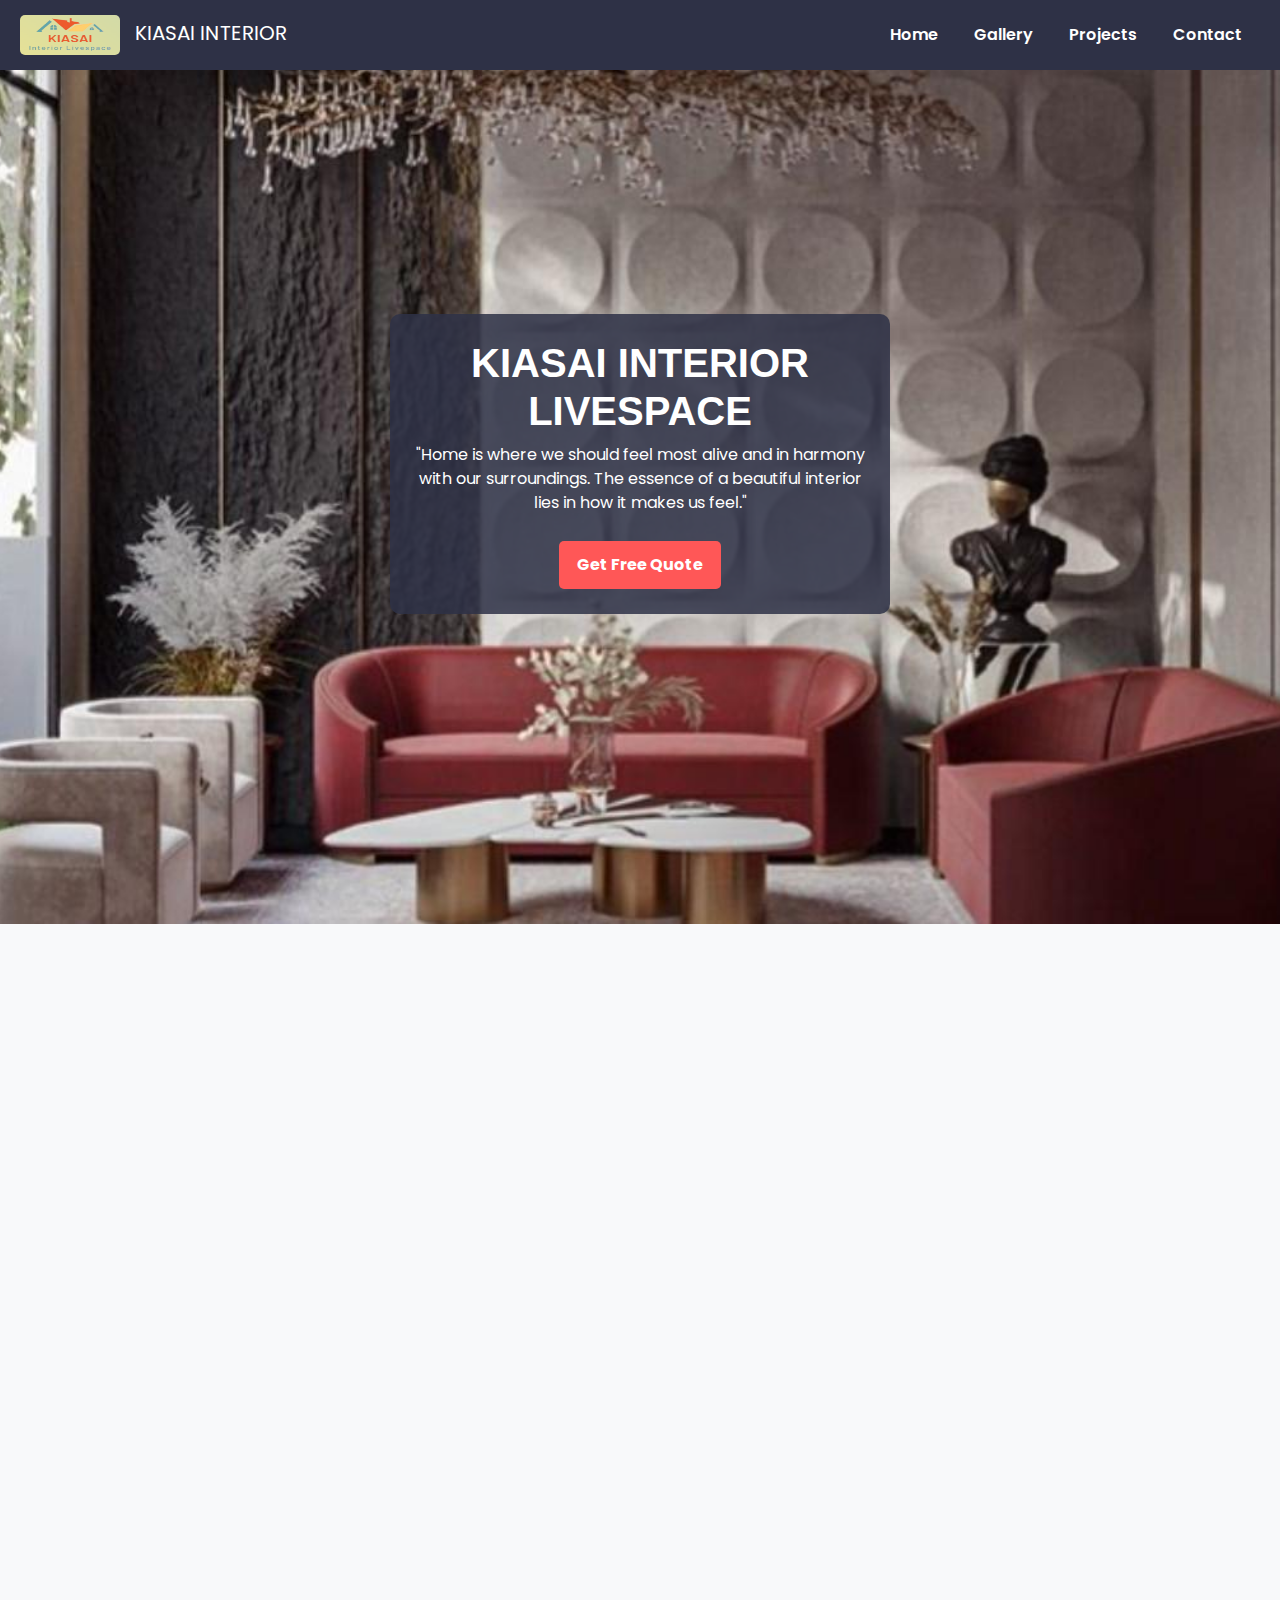
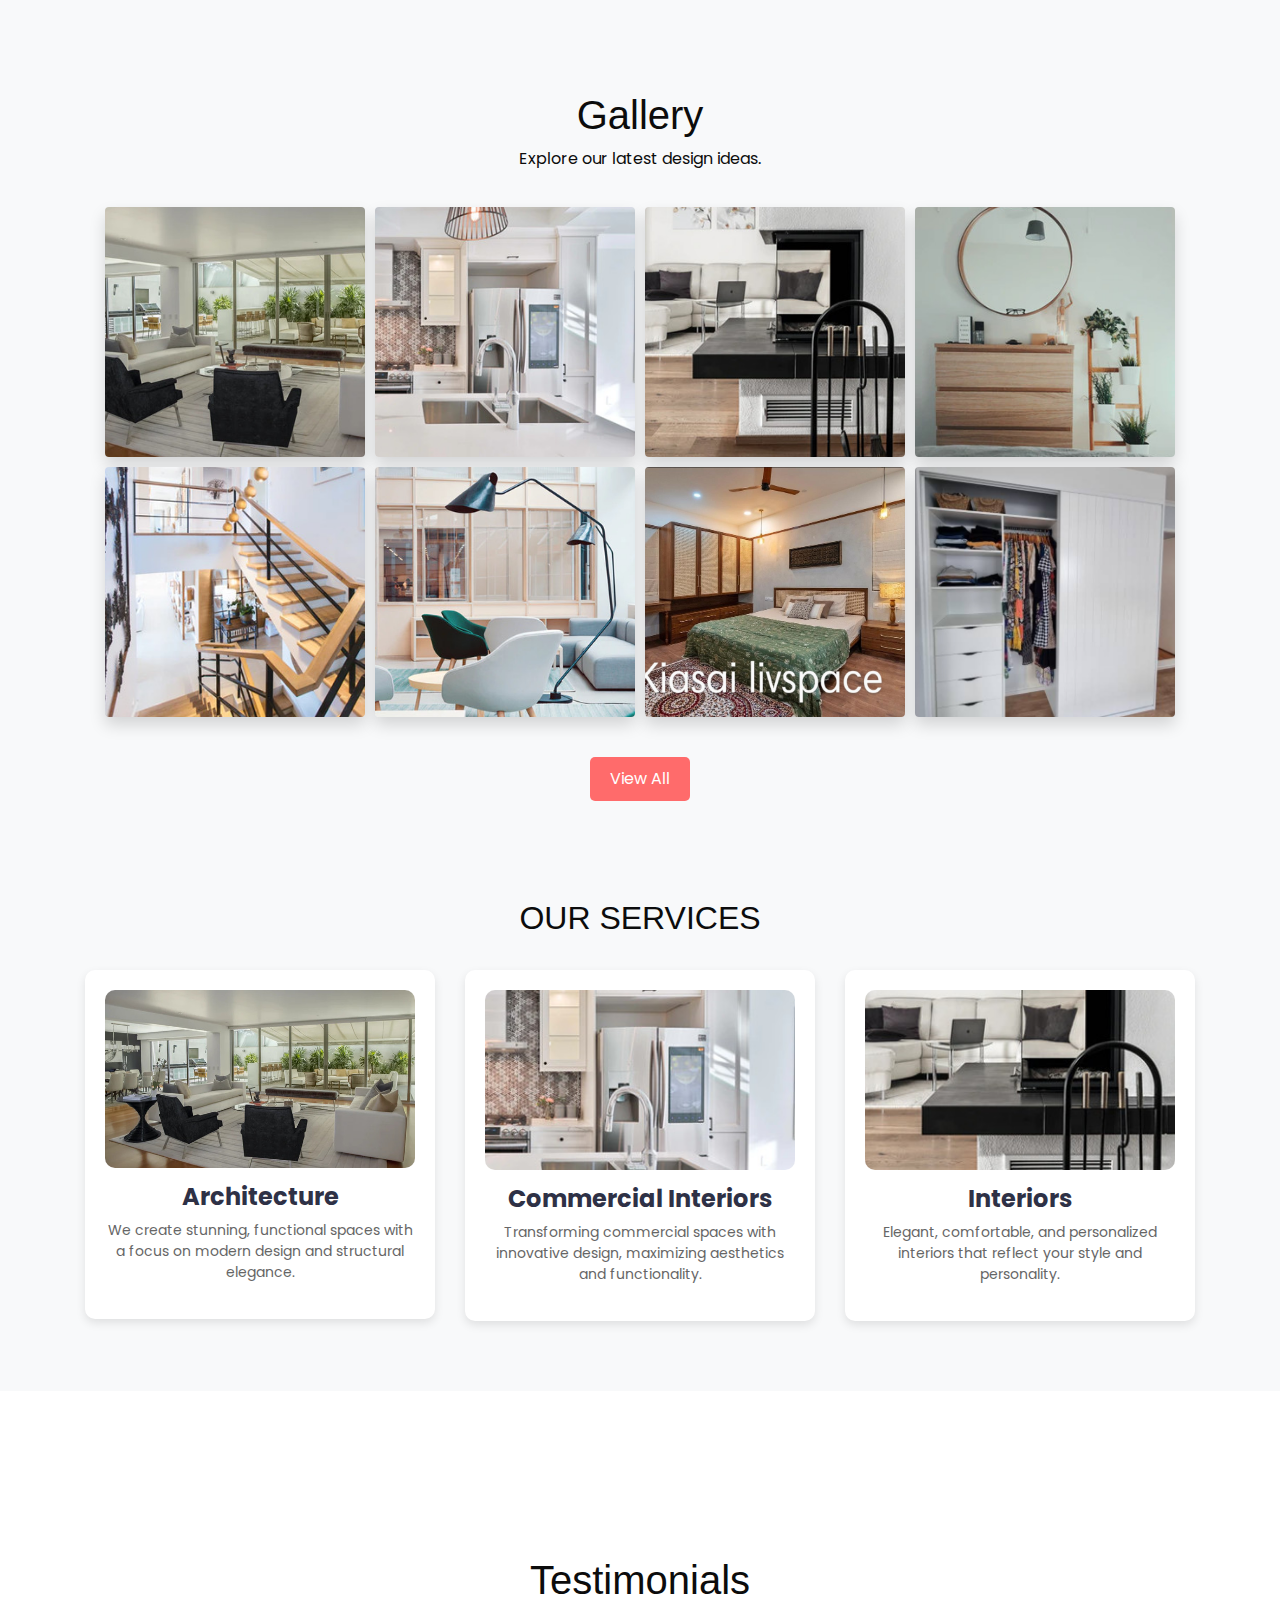
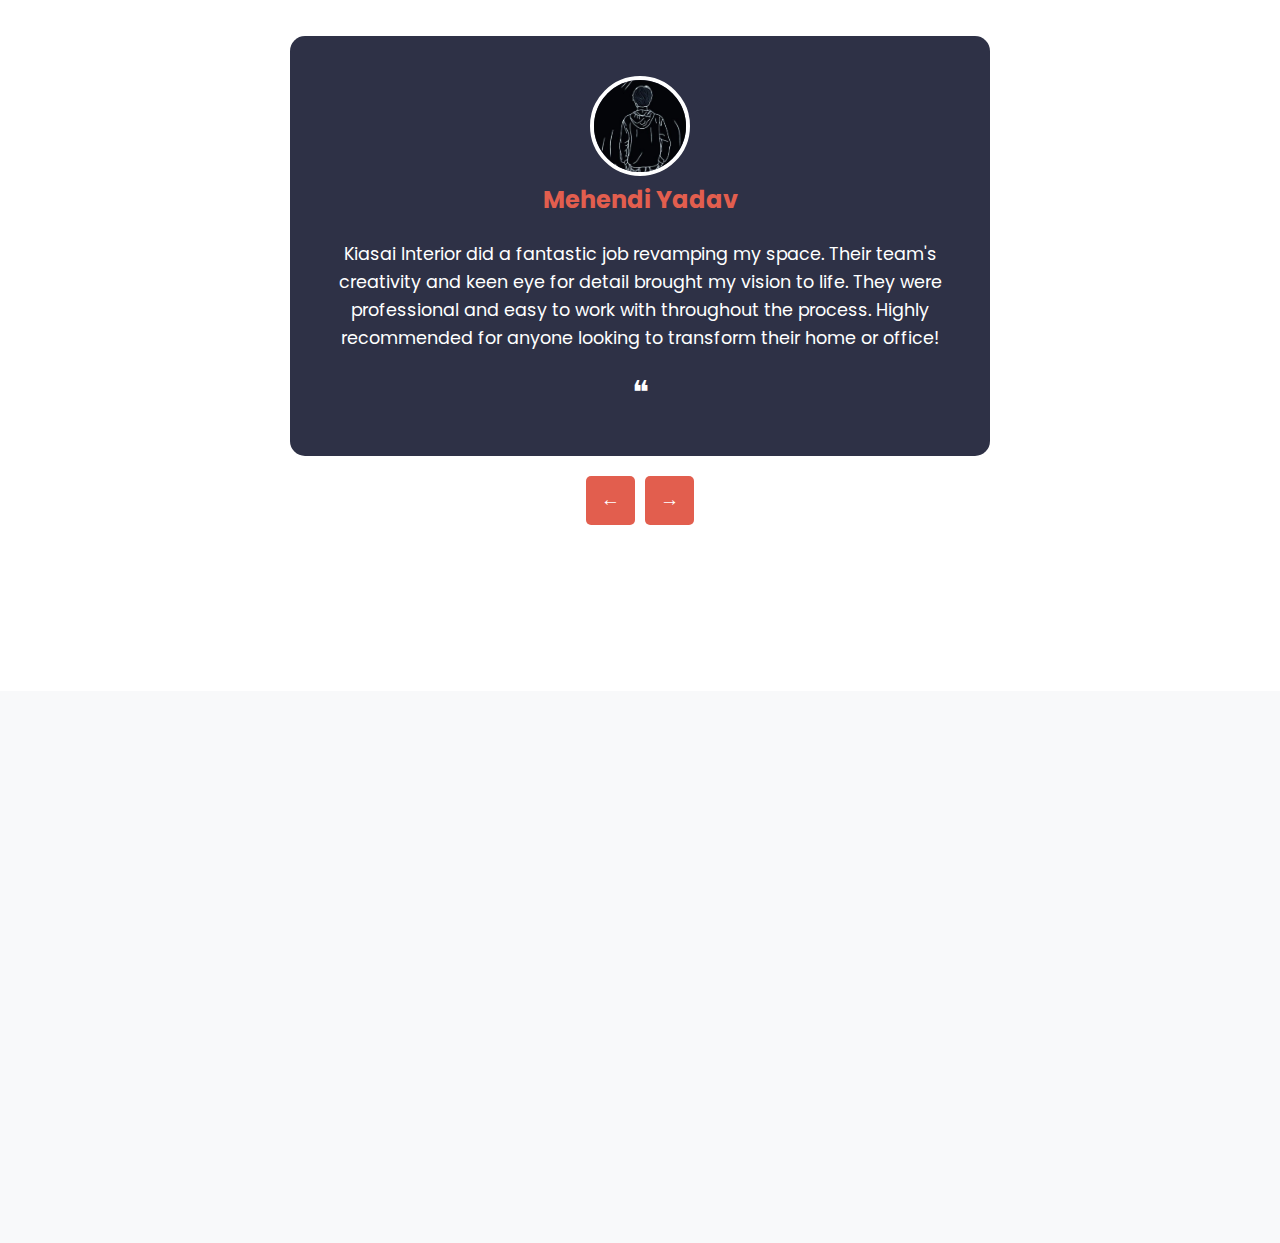
==== commit 05d93087: "Update index.html" ====
--- a/index.html
+++ b/index.html
@@ -8,8 +8,7 @@
     <link rel="stylesheet" href="css/font-awesome.min.css">
     <link href="https://fonts.googleapis.com/css?family=Poppins:400,600,700&display=swap" rel="stylesheet">
     <link rel="stylesheet" href="css/style.css">
-    <meta name="viewport" content="width=1024">
-
+    <link rel="icon" href="images/logo.png" type="image/icon type">
     <style>
               .gallery-container {
             display: grid;
@@ -520,6 +519,9 @@
         gap: 15px;
     }
 }
+#about h2 {
+    text-align: center;
+}
 
 
 
@@ -529,7 +531,7 @@
 <body>
     <header class="header_section">
         <nav class="navbar navbar-expand-lg navbar-dark">
-            <a class="navbar-brand" href="#">
+            <a class="navbar-brand" href="#"><img src="images/logo.png" alt="logo" style="width:100px;height:40px;">&nbsp;&nbsp;
                 KIASAI INTERIOR
             </a>
             <button class="navbar-toggler" type="button" data-toggle="collapse" data-target="#navbarNav">
@@ -600,7 +602,7 @@
           <img src="./images/g7.jpg" class="img-fluid rounded shadow" alt="Bathroom Interior">
           <img src="./images/g8.jpg" class="img-fluid rounded shadow" alt="Outdoor Patio">
       </div>
-      <button class="view-all">View All</button>
+      <a href="gallery.html"><button class="view-all">View All</button></a>
   </section>
     <section id="services" class="services_section">
       <div class="container">
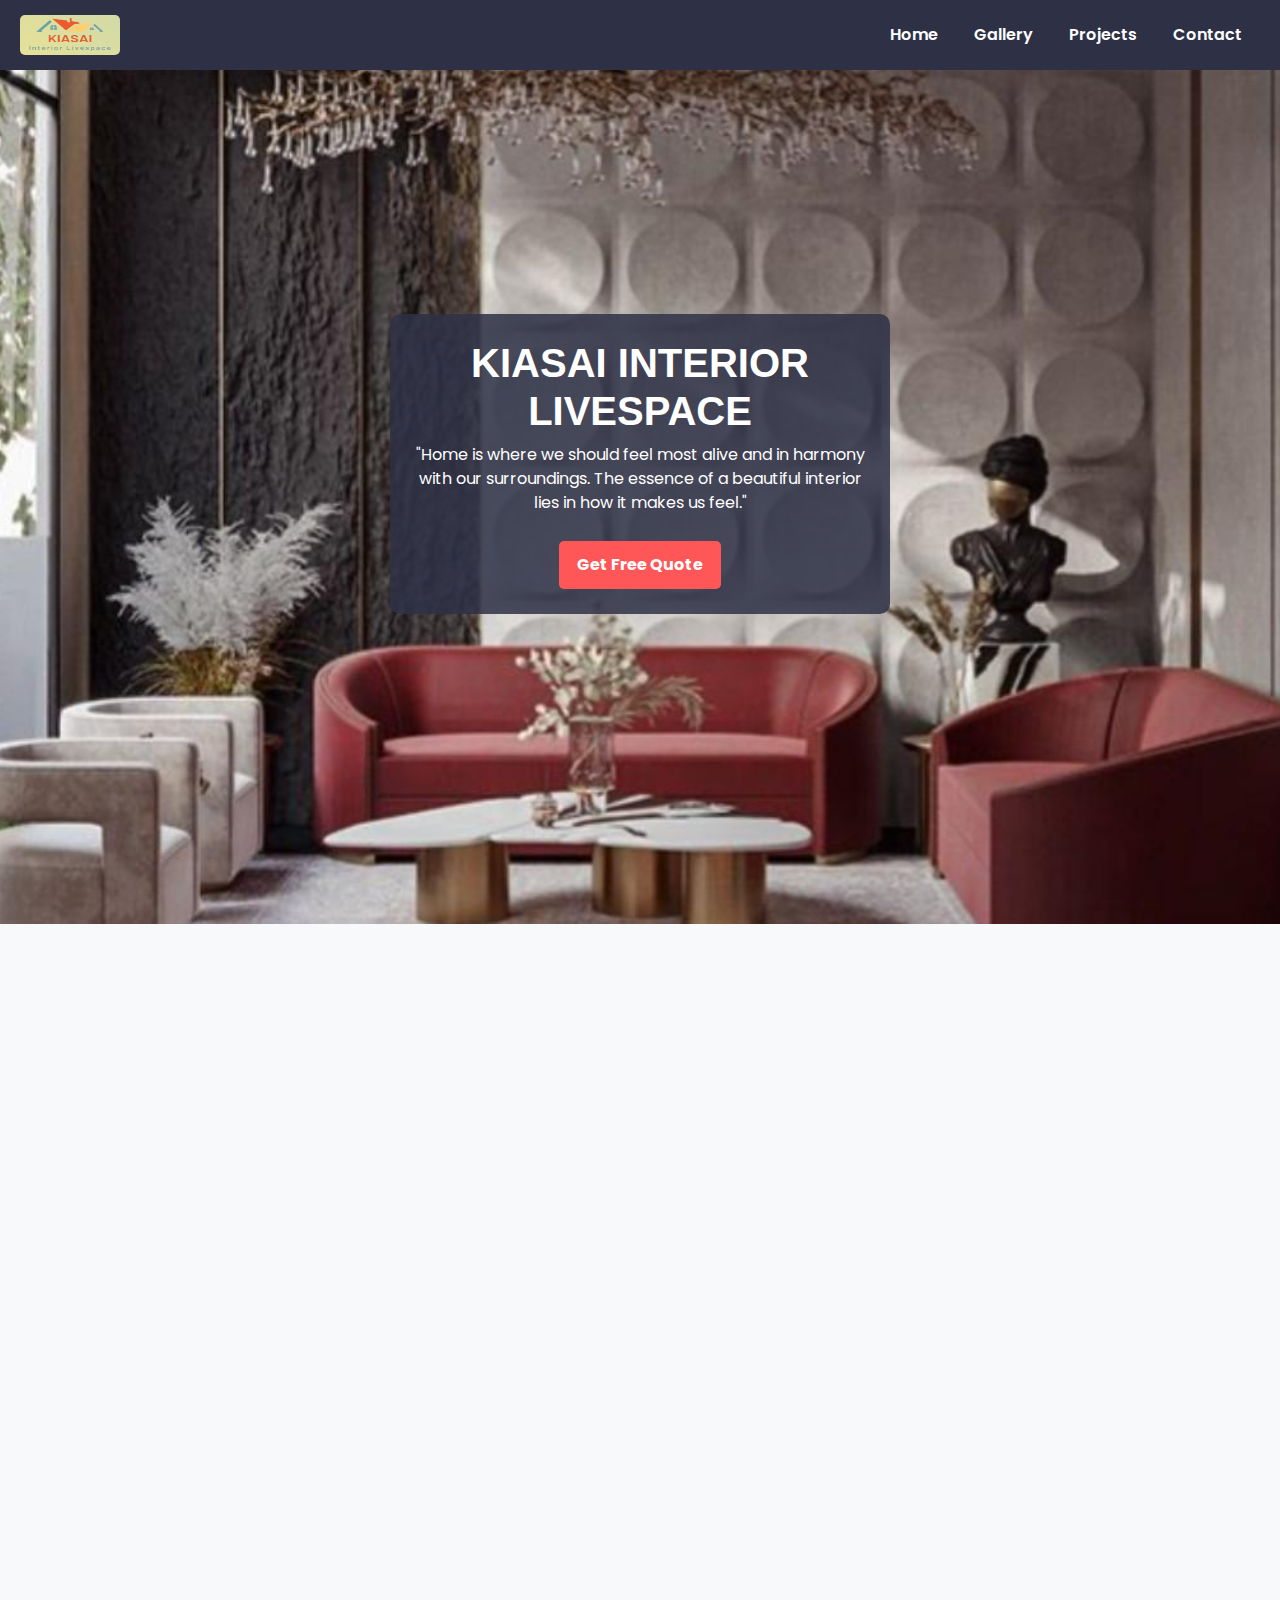
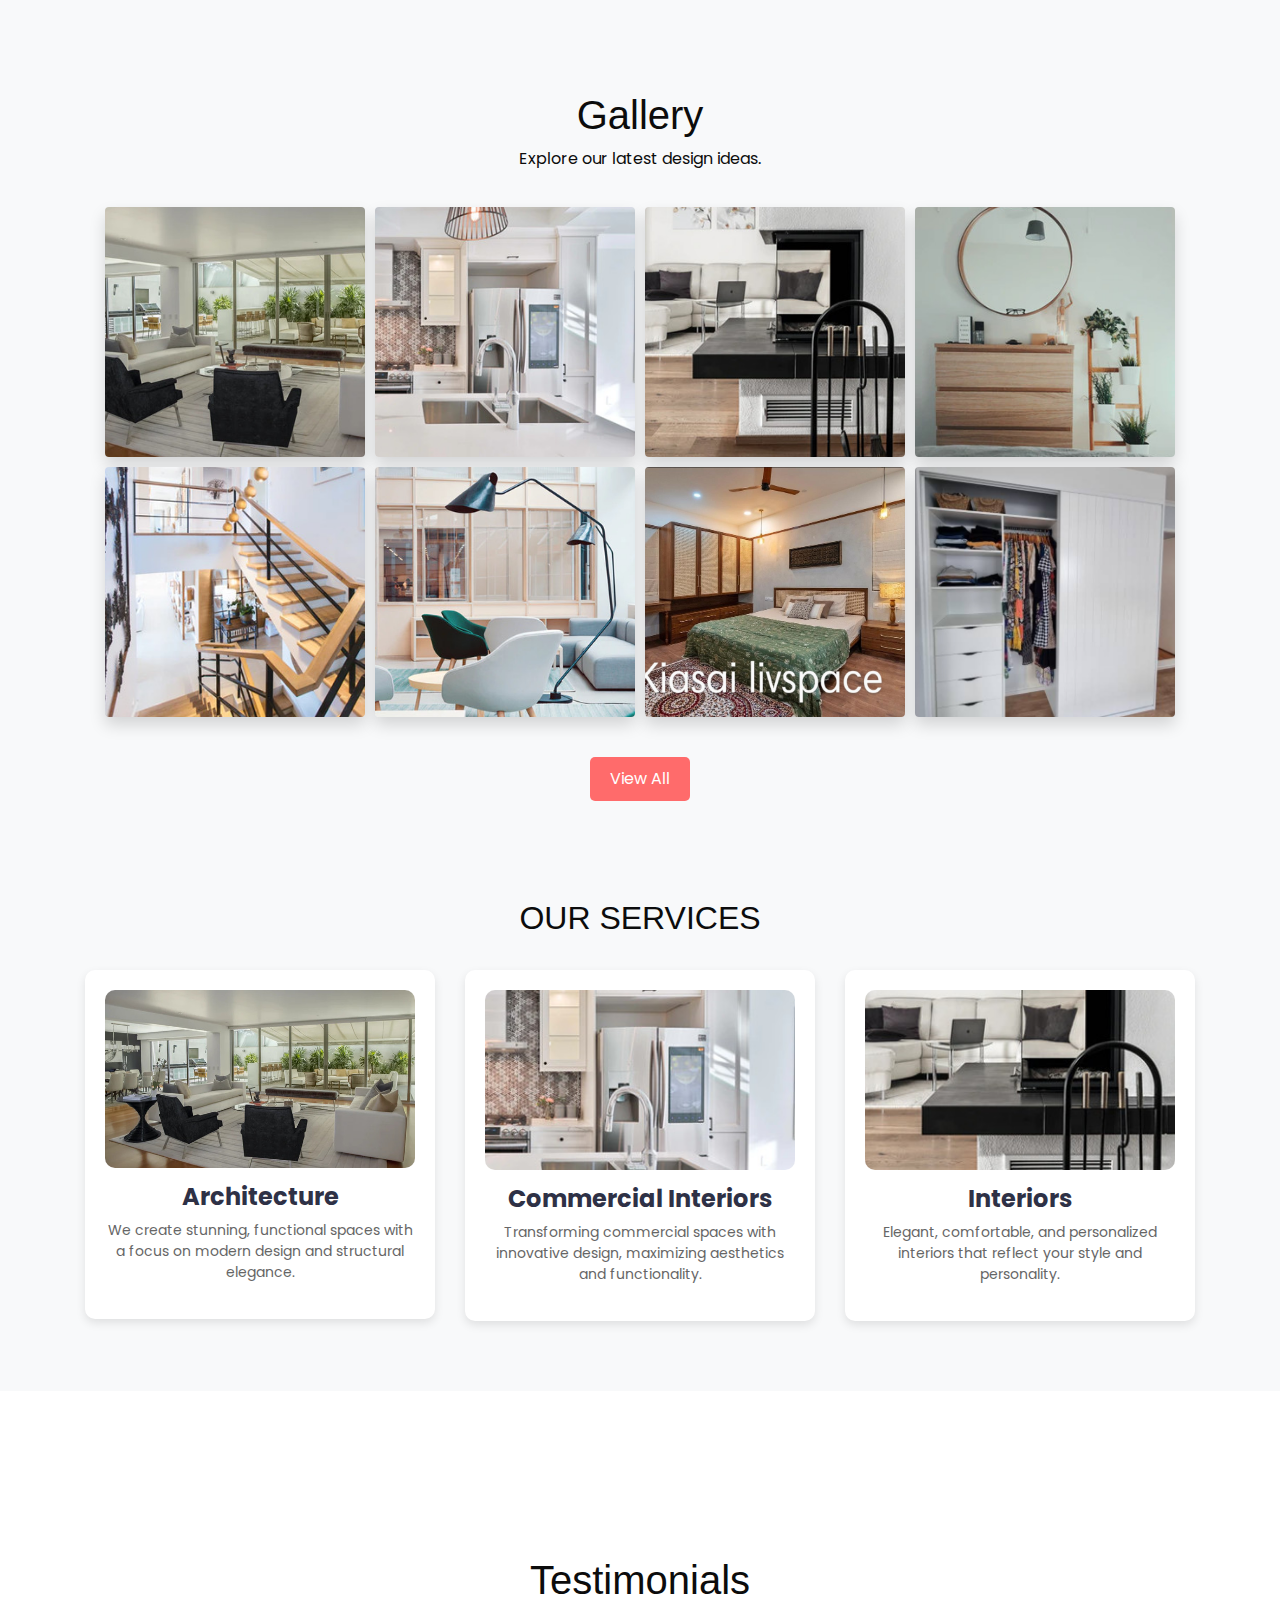
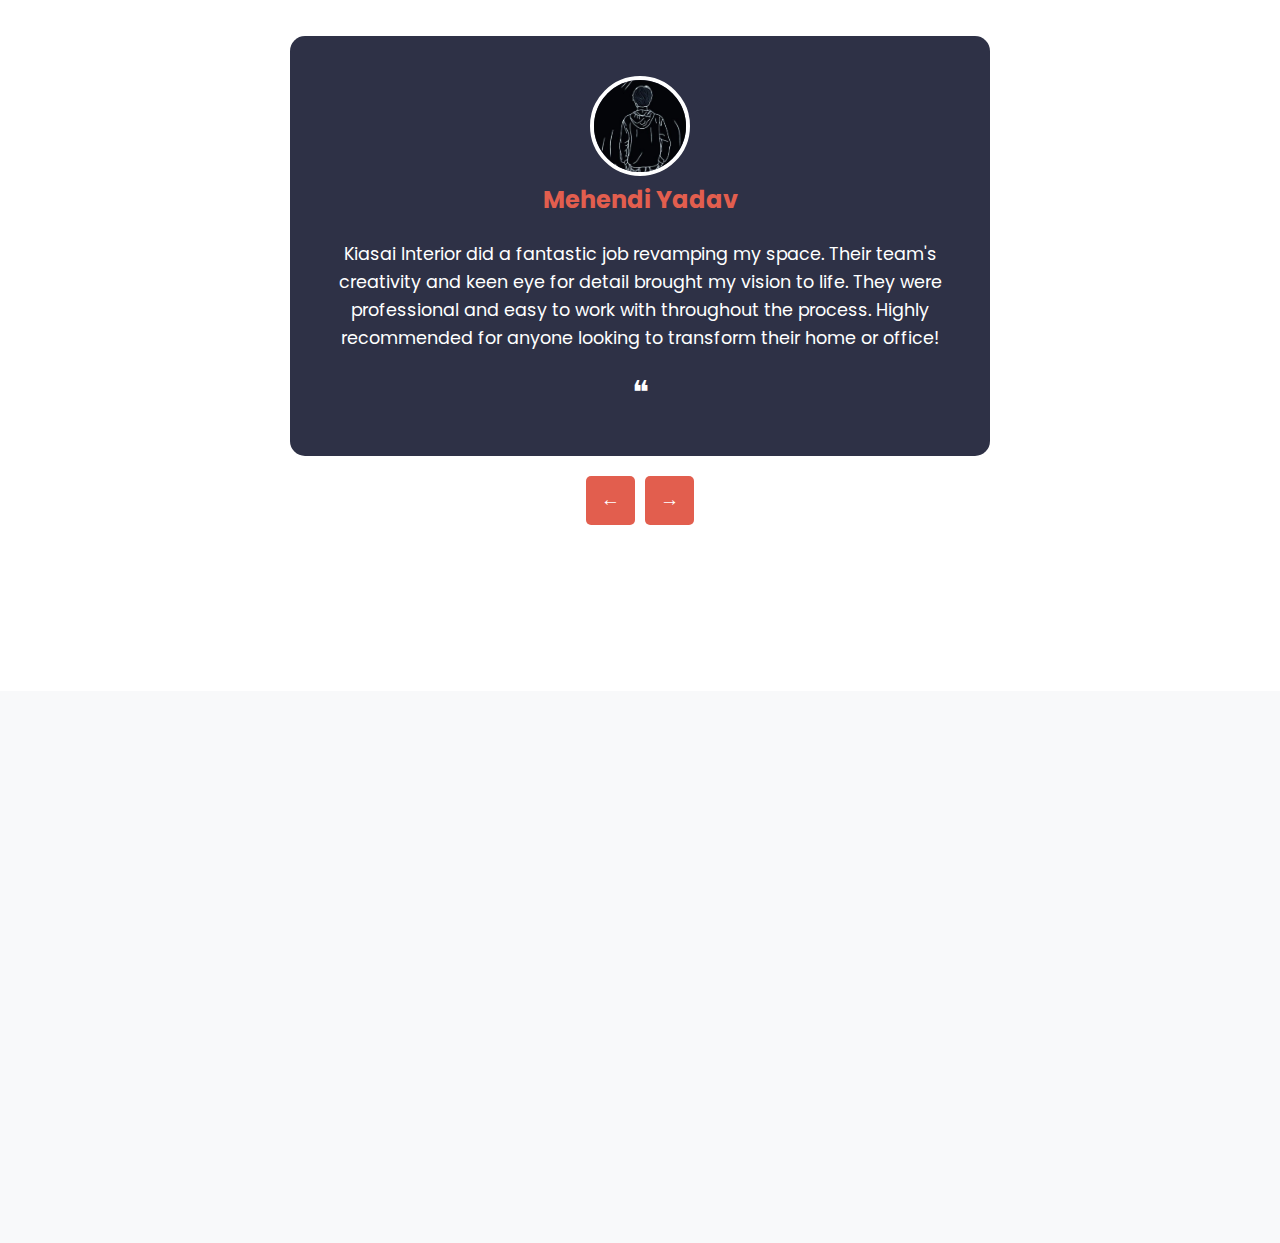
==== commit 4844bcd3: "Update index.html" ====
--- a/index.html
+++ b/index.html
@@ -531,8 +531,7 @@
 <body>
     <header class="header_section">
         <nav class="navbar navbar-expand-lg navbar-dark">
-            <a class="navbar-brand" href="#"><img src="images/logo.png" alt="logo" style="width:100px;height:40px;">&nbsp;&nbsp;
-                KIASAI INTERIOR
+            <a class="navbar-brand" href="#"><img src="images/logo.png" alt="logo" style="width:100px;height:40px;">
             </a>
             <button class="navbar-toggler" type="button" data-toggle="collapse" data-target="#navbarNav">
                 <span class="navbar-toggler-icon"></span>
